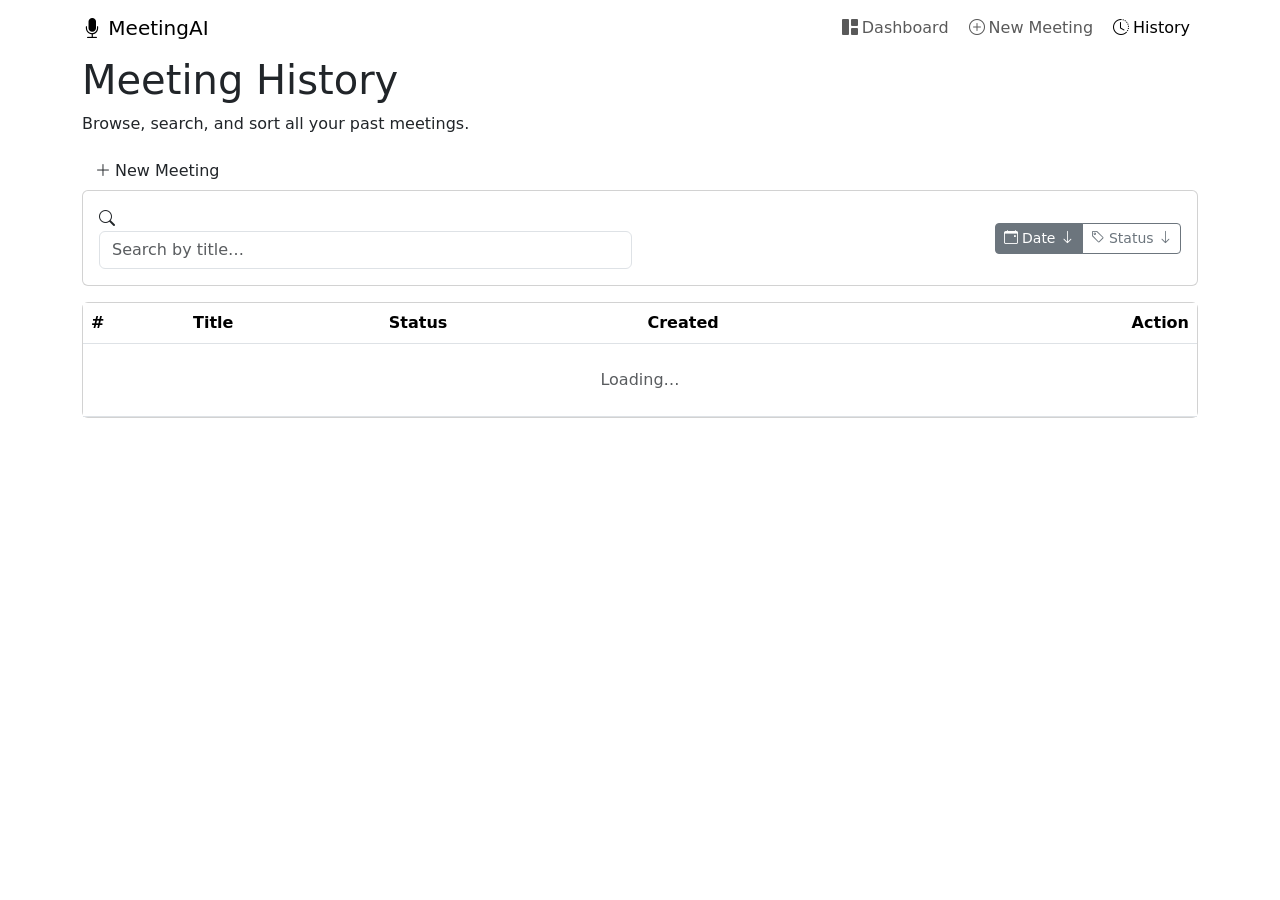
==== app/templates/history.html @ 202e0f70 "Built responsive frontend UI (dashboard, new meeting, detail, history)" ====
<!DOCTYPE html>
<html lang="en">
  <head>
    <meta charset="UTF-8" />
    <meta name="viewport" content="width=device-width, initial-scale=1.0" />
    <meta
      name="description"
      content="Browse, search, and sort your complete meeting history with AI-generated intelligence."
    />
    <title>Meeting History — AI Meeting Intelligence</title>
    <link
      href="https://cdn.jsdelivr.net/npm/bootstrap@5.3.3/dist/css/bootstrap.min.css"
      rel="stylesheet"
    />
    <link
      rel="stylesheet"
      href="https://cdn.jsdelivr.net/npm/bootstrap-icons@1.11.3/font/bootstrap-icons.min.css"
    />
    <link rel="stylesheet" href="/static/css/styles.css" />
  </head>
  <body>
    <!-- ─── Navbar ────────────────────────────────────────────── -->
    <nav class="navbar navbar-expand-lg navbar-custom">
      <div class="container">
        <a class="navbar-brand" href="/">
          <span class="brand-icon"><i class="bi bi-mic-fill"></i></span>
          MeetingAI
        </a>
        <button
          class="navbar-toggler border-0"
          type="button"
          data-bs-toggle="collapse"
          data-bs-target="#mainNav"
          aria-controls="mainNav"
          aria-expanded="false"
          aria-label="Toggle navigation"
        >
          <span class="navbar-toggler-icon"></span>
        </button>
        <div class="collapse navbar-collapse" id="mainNav">
          <ul class="navbar-nav ms-auto gap-1">
            <li class="nav-item">
              <a class="nav-link" href="/"
                ><i class="bi bi-grid-1x2-fill me-1"></i>Dashboard</a
              >
            </li>
            <li class="nav-item">
              <a class="nav-link" href="/new-meeting"
                ><i class="bi bi-plus-circle me-1"></i>New Meeting</a
              >
            </li>
            <li class="nav-item">
              <a class="nav-link active" href="/history"
                ><i class="bi bi-clock-history me-1"></i>History</a
              >
            </li>
          </ul>
        </div>
      </div>
    </nav>

    <!-- ─── Main Content ──────────────────────────────────────── -->
    <main class="main-content">
      <div class="container">
        <!-- Alert container -->
        <div id="alertContainer"></div>

        <!-- Page Header -->
        <div class="page-header">
          <div>
            <h1>Meeting History</h1>
            <p class="subtitle">
              Browse, search, and sort all your past meetings.
            </p>
          </div>
          <a href="/new-meeting" class="btn btn-accent">
            <i class="bi bi-plus-lg me-1"></i>New Meeting
          </a>
        </div>

        <!-- Toolbar: Search + Sort -->
        <div class="card mb-3">
          <div class="card-body py-3">
            <div class="row g-3 align-items-center">
              <div class="col-md-6">
                <div class="search-box">
                  <i class="bi bi-search search-icon"></i>
                  <input
                    type="text"
                    class="form-control"
                    id="searchInput"
                    placeholder="Search by title…"
                  />
                </div>
              </div>
              <div class="col-md-6 d-flex justify-content-md-end gap-2">
                <div class="btn-group" role="group" aria-label="Sort options">
                  <button
                    type="button"
                    class="btn btn-outline-secondary btn-sm active"
                    id="sortDateBtn"
                  >
                    <i class="bi bi-calendar-event me-1"></i>Date
                    <i class="bi bi-arrow-down" id="sortDateIcon"></i>
                  </button>
                  <button
                    type="button"
                    class="btn btn-outline-secondary btn-sm"
                    id="sortStatusBtn"
                  >
                    <i class="bi bi-tag me-1"></i>Status
                    <i class="bi bi-arrow-down" id="sortStatusIcon"></i>
                  </button>
                </div>
              </div>
            </div>
          </div>
        </div>

        <!-- Table -->
        <div class="card">
          <div class="card-body p-0">
            <div class="table-responsive">
              <table class="table table-custom mb-0">
                <thead>
                  <tr>
                    <th>#</th>
                    <th>Title</th>
                    <th>Status</th>
                    <th>Created</th>
                    <th class="text-end">Action</th>
                  </tr>
                </thead>
                <tbody id="historyTableBody">
                  <tr>
                    <td colspan="5" class="text-center py-4 text-muted">
                      Loading…
                    </td>
                  </tr>
                </tbody>
              </table>
            </div>
          </div>
        </div>

        <!-- Pagination -->
        <div
          class="d-flex justify-content-between align-items-center mt-3"
          id="paginationWrapper"
          style="display: none !important"
        >
          <span class="text-muted small" id="paginationInfo"></span>
          <nav aria-label="Meeting pagination">
            <ul class="pagination mb-0" id="paginationControls">
              <li class="page-item" id="prevPageItem">
                <button class="page-link" id="prevPageBtn">
                  <i class="bi bi-chevron-left me-1"></i>Previous
                </button>
              </li>
              <li class="page-item" id="nextPageItem">
                <button class="page-link" id="nextPageBtn">
                  Next<i class="bi bi-chevron-right ms-1"></i>
                </button>
              </li>
            </ul>
          </nav>
        </div>
      </div>
    </main>

    <script src="https://cdn.jsdelivr.net/npm/bootstrap@5.3.3/dist/js/bootstrap.bundle.min.js"></script>
    <script src="/static/js/api.js"></script>
    <script>
      const PAGE_SIZE = 20;
      let currentSkip = 0;
      let currentData = []; // raw array from API for this page
      let sortField = "date"; // "date" | "status"
      let sortAsc = false; // default newest first
      let searchQuery = "";

      const tbody = document.getElementById("historyTableBody");
      const alertContainer = document.getElementById("alertContainer");
      const searchInput = document.getElementById("searchInput");
      const paginationWrapper = document.getElementById("paginationWrapper");
      const paginationInfo = document.getElementById("paginationInfo");
      const prevPageItem = document.getElementById("prevPageItem");
      const nextPageItem = document.getElementById("nextPageItem");
      const prevPageBtn = document.getElementById("prevPageBtn");
      const nextPageBtn = document.getElementById("nextPageBtn");
      const sortDateBtn = document.getElementById("sortDateBtn");
      const sortStatusBtn = document.getElementById("sortStatusBtn");
      const sortDateIcon = document.getElementById("sortDateIcon");
      const sortStatusIcon = document.getElementById("sortStatusIcon");

      // ── Fetch page ───────────────────────────────────────────
      async function fetchPage() {
        try {
          currentData = await listMeetings(currentSkip, PAGE_SIZE);
          renderTable();
          updatePagination();
        } catch (err) {
          showAlert(alertContainer, err.message, "danger");
          tbody.innerHTML = `
            <tr>
              <td colspan="5">
                <div class="empty-state">
                  <i class="bi bi-exclamation-triangle"></i>
                  <p>Could not load meetings.</p>
                </div>
              </td>
            </tr>`;
        }
      }

      // ── Render table with search + sort applied ──────────────
      function renderTable() {
        let data = [...currentData];

        // Client-side search filter
        if (searchQuery) {
          const q = searchQuery.toLowerCase();
          data = data.filter((m) => m.title.toLowerCase().includes(q));
        }

        // Client-side sort
        data.sort((a, b) => {
          let cmp = 0;
          if (sortField === "date") {
            cmp =
              new Date(a.created_at).getTime() -
              new Date(b.created_at).getTime();
          } else {
            // status: alphabetical
            cmp = a.status.localeCompare(b.status);
          }
          return sortAsc ? cmp : -cmp;
        });

        if (data.length === 0) {
          tbody.innerHTML = `
            <tr>
              <td colspan="5">
                <div class="empty-state">
                  <i class="bi bi-inbox"></i>
                  <p>${searchQuery ? "No meetings match your search." : "No meetings found."}</p>
                </div>
              </td>
            </tr>`;
          return;
        }

        tbody.innerHTML = data
          .map(
            (m, i) => `
          <tr>
            <td class="text-muted">${currentSkip + i + 1}</td>
            <td>
              <a href="/meetings/${m.id}" class="table-link">${escapeHtml(m.title)}</a>
            </td>
            <td><span class="${statusBadgeClass(m.status)}">${m.status}</span></td>
            <td class="text-muted">${formatDate(m.created_at)}</td>
            <td class="text-end">
              <a href="/meetings/${m.id}" class="btn btn-sm btn-outline-accent">
                <i class="bi bi-eye me-1"></i>View
              </a>
            </td>
          </tr>`
          )
          .join("");
      }

      // ── Pagination controls ──────────────────────────────────
      function updatePagination() {
        const hasData = currentData.length > 0;
        paginationWrapper.style.display = hasData ? "flex" : "none";
        paginationWrapper.style.setProperty("display", hasData ? "flex" : "none", "important");

        const pageNum = Math.floor(currentSkip / PAGE_SIZE) + 1;
        const showing = currentData.length;
        paginationInfo.textContent = `Showing ${currentSkip + 1}–${currentSkip + showing} meetings (page ${pageNum})`;

        // Previous
        if (currentSkip <= 0) {
          prevPageItem.classList.add("disabled");
          prevPageBtn.setAttribute("disabled", "");
        } else {
          prevPageItem.classList.remove("disabled");
          prevPageBtn.removeAttribute("disabled");
        }

        // Next: if we got a full page, there might be more
        if (currentData.length < PAGE_SIZE) {
          nextPageItem.classList.add("disabled");
          nextPageBtn.setAttribute("disabled", "");
        } else {
          nextPageItem.classList.remove("disabled");
          nextPageBtn.removeAttribute("disabled");
        }
      }

      prevPageBtn.addEventListener("click", () => {
        if (currentSkip > 0) {
          currentSkip -= PAGE_SIZE;
          if (currentSkip < 0) currentSkip = 0;
          fetchPage();
        }
      });

      nextPageBtn.addEventListener("click", () => {
        if (currentData.length >= PAGE_SIZE) {
          currentSkip += PAGE_SIZE;
          fetchPage();
        }
      });

      // ── Search ───────────────────────────────────────────────
      searchInput.addEventListener("input", () => {
        searchQuery = searchInput.value.trim();
        renderTable();
      });

      // ── Sort buttons ─────────────────────────────────────────
      function updateSortButtons() {
        sortDateBtn.classList.toggle("active", sortField === "date");
        sortStatusBtn.classList.toggle("active", sortField === "status");

        sortDateIcon.className =
          sortField === "date"
            ? sortAsc
              ? "bi bi-arrow-up"
              : "bi bi-arrow-down"
            : "bi bi-arrow-down";
        sortStatusIcon.className =
          sortField === "status"
            ? sortAsc
              ? "bi bi-arrow-up"
              : "bi bi-arrow-down"
            : "bi bi-arrow-down";
      }

      sortDateBtn.addEventListener("click", () => {
        if (sortField === "date") {
          sortAsc = !sortAsc;
        } else {
          sortField = "date";
          sortAsc = false;
        }
        updateSortButtons();
        renderTable();
      });

      sortStatusBtn.addEventListener("click", () => {
        if (sortField === "status") {
          sortAsc = !sortAsc;
        } else {
          sortField = "status";
          sortAsc = true;
        }
        updateSortButtons();
        renderTable();
      });

      // ── Init ─────────────────────────────────────────────────
      fetchPage();
    </script>
  </body>
</html>
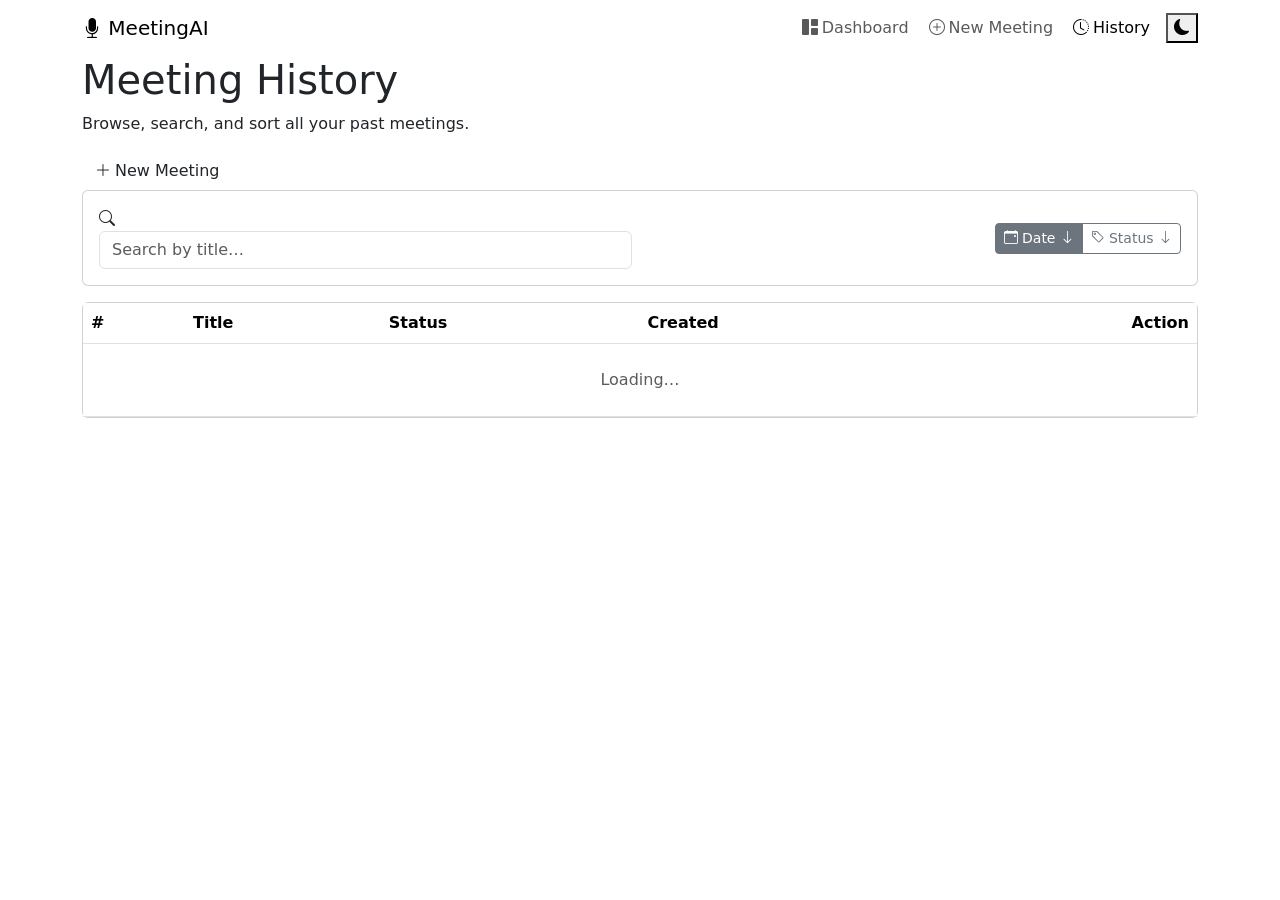
==== commit 12b6e19a: "Added audio upload transcription (Groq Whisper) and dark mode theme" ====
--- a/app/templates/history.html
+++ b/app/templates/history.html
@@ -17,6 +17,7 @@
       href="https://cdn.jsdelivr.net/npm/bootstrap-icons@1.11.3/font/bootstrap-icons.min.css"
     />
     <link rel="stylesheet" href="/static/css/styles.css" />
+    <script src="/static/js/theme.js"></script>
   </head>
   <body>
     <!-- ─── Navbar ────────────────────────────────────────────── -->
@@ -55,6 +56,16 @@
               >
             </li>
           </ul>
+          <button
+            class="theme-toggle-btn ms-2"
+            id="themeToggleBtn"
+            type="button"
+            onclick="toggleTheme()"
+            aria-label="Toggle dark mode"
+            title="Toggle dark mode"
+          >
+            <i class="bi bi-moon-fill"></i>
+          </button>
         </div>
       </div>
     </nav>
